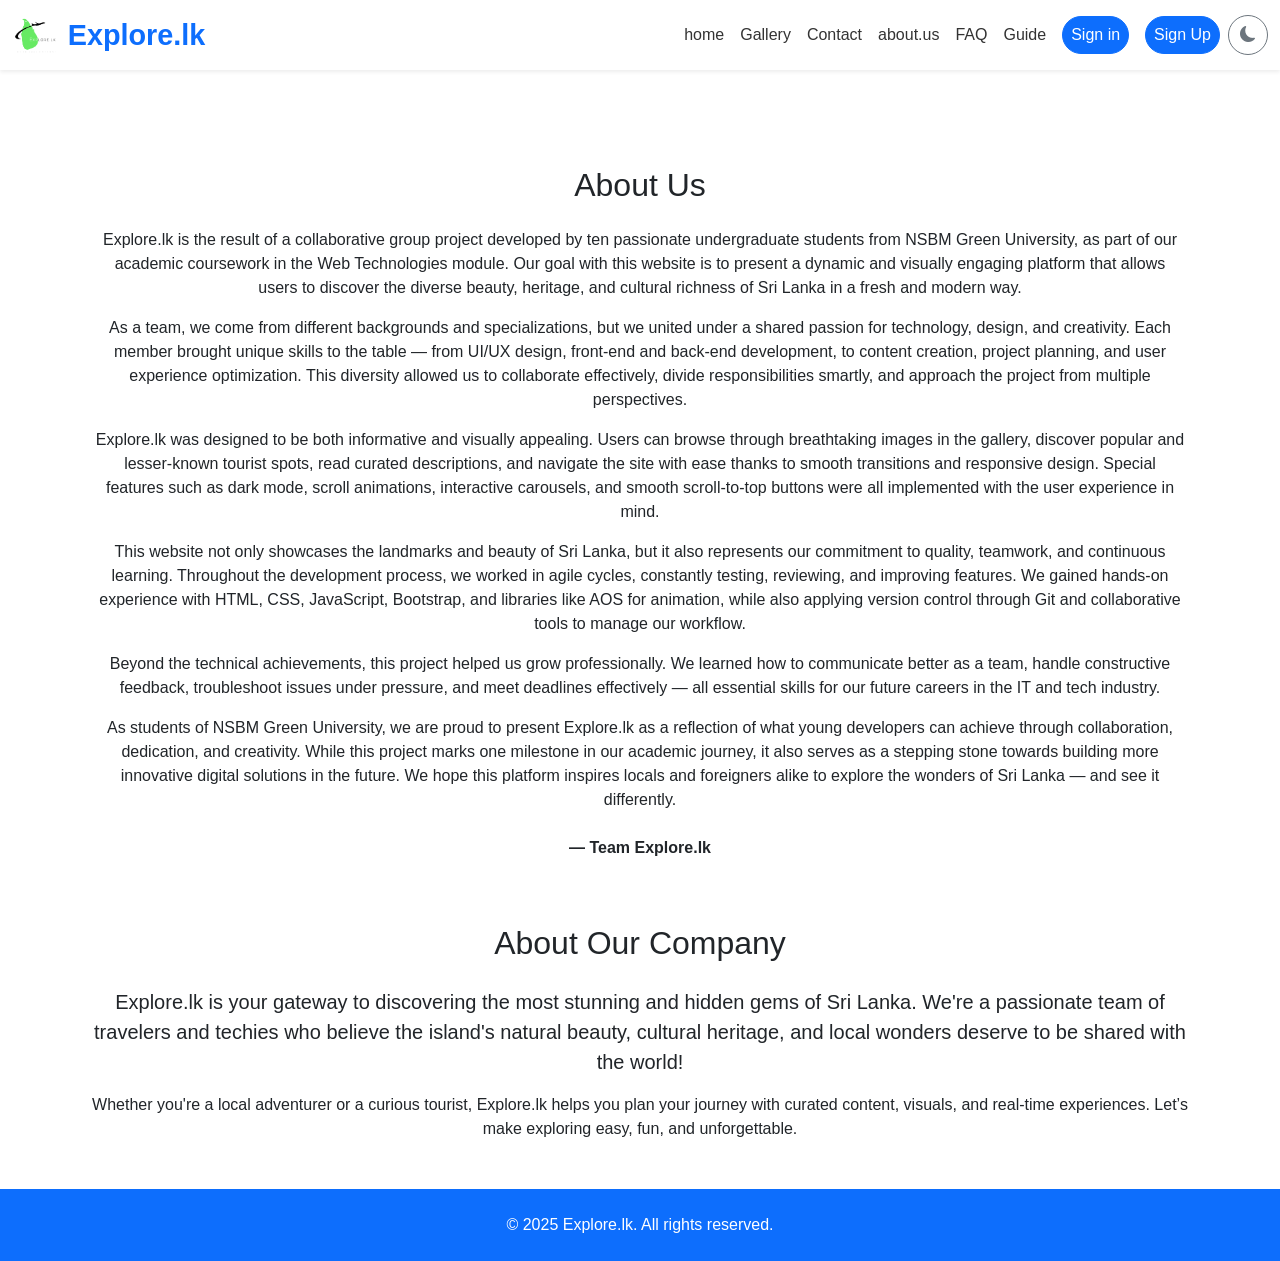
==== Explore.lk (7)/Explore.lk/about.html @ 59991ffa "Add files via upload" ====
<!DOCTYPE html>
<html lang="en">
<head>
  <meta charset="UTF-8">
  <meta name="viewport" content="width=device-width, initial-scale=1.0">
  <title>Explore.lk - See Sri Lanka Differently</title>
  <link href="https://cdn.jsdelivr.net/npm/bootstrap@5.3.0/dist/css/bootstrap.min.css" rel="stylesheet">
  <link href="https://cdn.jsdelivr.net/npm/bootstrap-icons@1.10.5/font/bootstrap-icons.css" rel="stylesheet">
  <link href="https://cdn.jsdelivr.net/npm/aos@2.3.4/dist/aos.css" rel="stylesheet">
  <link rel="stylesheet" href="assets/css/style.css">
</head>
<body>
  <!-- Preloader -->
  <div id="preloader">
    <img src="assets/img/preloader/Explore.lk Logo.png" alt="Logo" class="preloader-logo" />
  </div>
  <script>
    /* Disable right-click */
    document.addEventListener("contextmenu", function(e) {
        e.preventDefault();
    });

    /* Disable copy */
    document.addEventListener("copy", function(e) {
        e.preventDefault();
    });

    /* Disable paste */
    document.addEventListener("paste", function(e) {
        e.preventDefault();
    });

    /* Disable text selection */
    document.addEventListener("selectstart", function(e) {
        e.preventDefault();
    });

    /* Disable image dragging */
    document.addEventListener("dragstart", function(e) {
        if (e.target.tagName === "IMG") {
            e.preventDefault();
        }
    });

    /* Disable link dragging */
    document.addEventListener("dragstart", function(e) {
        if (e.target.tagName === "A") {
            e.preventDefault();
        }
    });

    /* Ensure default cursor on all elements and pointer cursor on clickable elements */
    document.addEventListener("mouseover", function(e) {
        if (["A", "BUTTON", "IMG", "INPUT", "I"].includes(e.target.tagName)) {
            e.target.style.cursor = "pointer";
        } else {
            e.target.style.cursor = "default";
        }
    });
   </script>


<!-- Header -->
<header class="shadow-sm fixed-top">
  <nav class="navbar navbar-expand-md navbar-light">
    <div class="container-fluid">
      <div class="d-flex align-items-center gap-2">
        <div class="logo-wrapper position-relative">
          <img src="assets/img/logos/logo-light.png" alt="Logo" class="nav-logo light-logo">
          <img src="assets/img/logos/logo-dark.png" alt="Logo" class="nav-logo dark-logo">
        </div>
          <h1 class="site-title text-primary fw-bold m-0">Explore.lk</h1>
        </div>

        <button class="navbar-toggler" type="button" data-bs-toggle="collapse" data-bs-target="#navbarNav">
          <span class="navbar-toggler-icon"></span>
        </button>

        <div class="collapse navbar-collapse justify-content-end" id="navbarNav">
          <ul class="navbar-nav align-items-center">
           <li class="nav-item">
              <a href="index.html" class="nav-link">home</a>
            </li>
            <li class="nav-item">
              <a href="gallery.html" class="nav-link">Gallery</a>
            </li>
            <li class="nav-item">
              <a href="contact.html" class="nav-link">Contact</a>
            </li>
            </li>
            <li class="nav-item">
              <a href="about.html" class="nav-link">about.us</a>
            </li>
            <li class="nav-item">
                <a href="index.html#faq" class="nav-link">FAQ</a>
            </li>
            <li class="nav-item">
                <a href="index.html#guide" class="nav-link">Guide</a>
            </li>
          <li class="nav-link">
              <a href="login.html" class="btn btn-primary rounded-pill px-2">Sign in</a>
            </li>
            <li class="nav-link">
              <a href="signup.html" class="btn btn-primary rounded-pill px-2">Sign Up</a>
            </li>
          <div class="header-actions">
          <button id="darkModeToggle" class="btn btn-outline-secondary rounded-circle" title="Toggle dark mode">
            <i class="bi bi-moon-fill" id="darkIcon"></i>
          </button>
          </ul>
        </div>
      </div>
    </nav>
  </header>


  <!-- Main Content -->
  <main class="container my-5">
    <div class="text-center">
       <section class="container py-5">
  <h2 class="text-center mb-4">About Us</h2>
  <p>
    Explore.lk is the result of a collaborative group project developed by ten passionate undergraduate students from NSBM Green University, as part of our academic coursework in the Web Technologies module. Our goal with this website is to present a dynamic and visually engaging platform that allows users to discover the diverse beauty, heritage, and cultural richness of Sri Lanka in a fresh and modern way.
  </p>

  <p>
    As a team, we come from different backgrounds and specializations, but we united under a shared passion for technology, design, and creativity. Each member brought unique skills to the table — from UI/UX design, front-end and back-end development, to content creation, project planning, and user experience optimization. This diversity allowed us to collaborate effectively, divide responsibilities smartly, and approach the project from multiple perspectives.
  </p>

  <p>
    Explore.lk was designed to be both informative and visually appealing. Users can browse through breathtaking images in the gallery, discover popular and lesser-known tourist spots, read curated descriptions, and navigate the site with ease thanks to smooth transitions and responsive design. Special features such as dark mode, scroll animations, interactive carousels, and smooth scroll-to-top buttons were all implemented with the user experience in mind.
  </p>

  <p>
    This website not only showcases the landmarks and beauty of Sri Lanka, but it also represents our commitment to quality, teamwork, and continuous learning. Throughout the development process, we worked in agile cycles, constantly testing, reviewing, and improving features. We gained hands-on experience with HTML, CSS, JavaScript, Bootstrap, and libraries like AOS for animation, while also applying version control through Git and collaborative tools to manage our workflow.
  </p>

  <p>
    Beyond the technical achievements, this project helped us grow professionally. We learned how to communicate better as a team, handle constructive feedback, troubleshoot issues under pressure, and meet deadlines effectively — all essential skills for our future careers in the IT and tech industry.
  </p>

  <p>
    As students of NSBM Green University, we are proud to present Explore.lk as a reflection of what young developers can achieve through collaboration, dedication, and creativity. While this project marks one milestone in our academic journey, it also serves as a stepping stone towards building more innovative digital solutions in the future. We hope this platform inspires locals and foreigners alike to explore the wonders of Sri Lanka — and see it differently.
  </p>

  <p class="text-center mt-4 fw-bold">
    — Team Explore.lk
  </p>
</section>

      <h2 class="mb-4">About Our Company</h2>
      <p class="lead">
        Explore.lk is your gateway to discovering the most stunning and hidden gems of Sri Lanka.
        We're a passionate team of travelers and techies who believe the island's natural beauty,
        cultural heritage, and local wonders deserve to be shared with the world!
      </p>
      <p>
        Whether you're a local adventurer or a curious tourist, Explore.lk helps you plan your
        journey with curated content, visuals, and real-time experiences. Let’s make exploring easy,
        fun, and unforgettable.
      </p>
    </div>
  </main>
<script src="https://cdn.jsdelivr.net/npm/bootstrap@5.3.0/dist/js/bootstrap.bundle.min.js"></script>
  <!-- Footer -->
  <footer class="bg-primary text-white text-center py-4">
    <p class="mb-0">&copy; 2025 Explore.lk. All rights reserved.</p>
  </footer>

  <!-- Scroll to top -->
  <button id="scrollToTopBtn">↑</button>

  <!-- Scripts -->
  <script src="https://cdn.jsdelivr.net/npm/bootstrap@5.3.0/dist/js/bootstrap.bundle.min.js"></script>
  <script src="https://cdn.jsdelivr.net/npm/aos@2.3.4/dist/aos.js"></script>
  <script src="assets/js/main.js"></script>
  <script src="login.js"></script>
</body>
</html>
---- Explore.lk (7)/Explore.lk/assets/css/style.css ----
/* ===== LOGIN PAGE STYLES ===== */
.login-container button {
  width: 100%;
  padding: 12px;
  background: var(--primary);
  color: #fff;
  border: none;
  border-radius: 8px;
  font-weight: 600;
  cursor: pointer;
  transition: all 0.3s ease;
}

.login-container button:hover {
  background: #0a6bc7;
  transform: translateY(-2px);
}


body.dark-mode .login-container {
  background: var(--card-dark);
  color: var(--text-light);
  box-shadow: 0 8px 25px rgba(13,131,253,0.4);
  border: 1px solid var(--primary);
}

.login-container h2 {
  color: var(--primary);
  margin-bottom: 25px;
}

.login-container input {
  width: 100%;
  padding: 12px 15px;
  margin-bottom: 20px;
  border-radius: 8px;
  border: 1px solid #ccc;
  transition: all 0.3s ease;
}

body.dark-mode .login-container input {
  background: #3b3939;
  border-color: #000000;
  color: var(--text-light);
}

.login-container input:focus {
  border-color: var(--primary);
  box-shadow: 0 0 0 3px rgba(13,131,253,0.1);
}

body.dark-mode .login-container input:focus {
  box-shadow: 0 0 0 3px rgba(13,131,253,0.2);
}

.login-container button {
  width: 100%;
  padding: 12px;
  background: var(--primary);
  color: #fff;
  border: none;
  border-radius: 8px;
  font-weight: 600;
  cursor: pointer;
  transition: all 0.3s ease;
}

.login-container button:hover {
  background: #0a6bc7;
  transform: translateY(-2px);
}

.login-container .signup-link {
  margin-top: 15px;
  font-size: 14px;
}

.login-container .signup-link a {
  color: var(--primary);
  text-decoration: none;
}

.login-container .signup-link a:hover {
  text-decoration: underline;
}

/* Responsive */
@media (max-width: 767.98px) {
  .login-container {
    margin: 50px 20px;
    padding: 30px;
  }
}

/* ===== GLOBAL STYLES ===== */
:root {
  --primary: #0d83fd;
  --dark-bg: #121212;
  --light-bg: #f8f9fa;
  --card-dark: #302c2c;
  --text-light: #f1f1f1;
}

body {
  padding-top: 70px;
  background-color: #fff;
  font-family: 'Segoe UI', Tahoma, Geneva, Verdana, sans-serif;
  transition: background-color 0.3s ease;
}

body.dark-mode {
  background-color: var(--dark-bg);
  color: var(--text-light);
}

/* Preloader */
#preloader {
  position: fixed;
  width: 100%;
  height: 100vh;
  background: #fff;
  z-index: 9999;
  display: flex;
  align-items: center;
  justify-content: center;
  transition: opacity 0.6s ease;
}

.preloader-logo {
  width: 120px;
  animation: pulse 1.5s infinite ease-in-out;
}

@keyframes pulse {
  0%, 100% { transform: scale(1); opacity: 1; }
  50% { transform: scale(1.1); opacity: 0.6; }
}

/* Header */
header {
  position: fixed;
  top: 0;
  left: 0;
  width: 100%;
  background-color: rgba(255, 255, 255, 0.7);
  backdrop-filter: blur(5px);
  z-index: 1000;
  box-shadow: 0 2px 10px rgba(0,0,0,0.1);
}

body.dark-mode header {
  background-color: rgba(0, 0, 0, 0.5);
}

.site-title {
  font-size: 1.8rem;
  font-weight: 700;
  color: var(--primary);
  margin: 0;
}

.nav-link {
  color: #333;
  font-weight: 500;
  padding: 8px 15px;
  border-radius: 20px;
  transition: all 0.3s ease;
}

body.dark-mode .nav-link {
  color: #ddd;
}

.nav-link:hover, .nav-link.active {
  background-color: var(--primary);
  color: white !important;
}

/* ...existing header styles... */

#darkModeToggle {
  width: 40px;
  height: 40px;
  display: flex;
  align-items: center;
  justify-content: center;
}

/* ===== LOGIN BUTTON IN HEADER ===== */
.header-actions {
  display: flex;
  align-items: center;
  gap: 15px;
  margin-left: auto;
}

.header-login-btn {
  background: var(--primary);
  color: #fff;
  border: none;
  border-radius: 20px;
  padding: 8px 22px;
  font-weight: 600;
  cursor: pointer;
  transition: background 0.3s, transform 0.3s;
  font-size: 1rem;
  margin-left: 10px;
  box-shadow: 0 2px 8px rgba(13,131,253,0.08);
}

.header-login-btn:hover {
  background: #0a6bc7;
  transform: translateY(-2px);
}

body.dark-mode .header-login-btn {
  background: #0d83fd;
  color: #fff;
  border: 1px solid #fff;
}

body.dark-mode .header-login-btn:hover {
  background: #0a6bc7;
  color: #fff;
}

/* ...rest of your CSS... */

/* Footer */
footer {
  background: var(--primary);
  color: white;
  text-align: center;
  padding: 20px;
  margin-top: 40px;
}

/* Scroll to Top */
#scrollToTopBtn {
  position: fixed;
  bottom: 30px;
  right: 30px;
  background: var(--primary);
  color: white;
  border: none;
  border-radius: 50%;
  width: 45px;
  height: 45px;
  font-size: 22px;
  display: none;
  z-index: 999;
  box-shadow: 0 4px 10px rgba(0,0,0,0.2);
  cursor: pointer;
}

/* ===== HOMEPAGE STYLES ===== */
/* Carousel */
.carousel-section {
  margin-top: 0;
}

.carousel-item img {
  height: 600px;
  object-fit: cover;
  width: 100%;
}

@media (max-width: 767.98px) {
  .carousel-item img {
    height: auto;
    max-height: 100vh;
    object-fit: contain;
  }
}

.carousel-caption {
  text-align: center;
}

@media (min-width: 768px) {
  .carousel-caption {
    text-align: left;
    left: 5%;
  }
}

.carousel-caption h5 {
  background: rgba(0, 0, 0, 0.5);
  color: #fff;
  display: inline-block;
  padding: 10px 20px;
  border-radius: 25px;
  font-size: 1.5rem;
}

@media (max-width: 767.98px) {
  .carousel-caption h5 {
    font-size: 1rem;
    padding: 6px 12px;
  }
}

/* Carousel indicators */
.carousel-indicators [data-bs-target] {
  position: relative;
  width: 60px;
  height: 6px;
  border: none;
  border-radius: 24px;
  background: transparent;
}

.carousel-indicators [data-bs-target] span {
  content: "";
  position: absolute;
  top: 0;
  left: 0;
  width: 0;
  height: 100%;
  background: var(--primary);
  border-radius: inherit;
  transition: width 0.3s ease;
}

/* Tours Section */
.tours-section {
  padding: 80px 0;
}

.section-title {
  text-align: center;
  margin-bottom: 40px;
  color: var(--primary);
  position: relative;
  padding-bottom: 15px;
}

.section-title:after {
  content: '';
  position: absolute;
  bottom: 0;
  left: 50%;
  transform: translateX(-50%);
  width: 80px;
  height: 3px;
  background: var(--primary);
  border-radius: 2px;
}

.card {
  transition: transform 0.3s ease;
  height: 100%;
}

.card:hover {
  transform: translateY(-10px);
}

.card-img-top {
  height: 250px;
  object-fit: cover;
}

/* FAQ Section */
.accordion-button:not(.collapsed) {
  background-color: var(--primary);
  color: white;
}

/* Guide Section */
.guide-section {
  padding: 80px 0;
  background: var(--light-bg);
}

body.dark-mode .guide-section {
  background: #282626;
}

/* ===== GALLERY PAGE STYLES ===== */
.gallery-section {
  padding: 80px 0;
}

.gallery-filters {
  display: flex;
  justify-content: center;
  flex-wrap: wrap;
  gap: 10px;
  margin-bottom: 30px;
}

.gallery-filter-btn {
  background: transparent;
  border: 1px solid var(--primary);
  color: var(--primary);
  padding: 8px 20px;
  border-radius: 30px;
  transition: all 0.3s ease;
  font-weight: 500;
  cursor: pointer;
}

.gallery-filter-btn.active, 
.gallery-filter-btn:hover {
  background: var(--primary);
  color: white;
}

.gallery-grid {
  display: grid;
  grid-template-columns: repeat(auto-fill, minmax(300px, 1fr));
  gap: 25px;
}

.gallery-item {
  position: relative;
  border-radius: 10px;
  overflow: hidden;
  box-shadow: 0 5px 15px rgba(0,0,0,0.1);
  aspect-ratio: 4/3;
  transition: transform 0.3s ease;
}

.gallery-item:hover {
  transform: translateY(-10px);
}

.gallery-item img {
  width: 100%;
  height: 100%;
  object-fit: cover;
  display: block;
}

.gallery-overlay {
  position: absolute;
  top: 0;
  left: 0;
  width: 100%;
  height: 100%;
  background: rgba(0, 0, 0, 0.7);
  display: flex;
  flex-direction: column;
  justify-content: flex-end;
  padding: 20px;
  opacity: 0;
  transition: opacity 0.3s ease;
}

.gallery-item:hover .gallery-overlay {
  opacity: 1;
}

.gallery-title {
  color: white;
  font-size: 1.2rem;
  font-weight: 600;
  margin-bottom: 8px;
}

.gallery-description {
  color: #ddd;
  font-size: 0.9rem;
}

/* ===== CONTACT PAGE STYLES ===== */
.contact-section {
  padding: 80px 0;
}

.contact-container {
  max-width: 800px;
  margin: 0 auto;
  background: white;
  border-radius: 15px;
  overflow: hidden;
  box-shadow: 0 10px 30px rgba(0,0,0,0.1);
  padding: 30px;
}

body.dark-mode .contact-container {
  background: var(--card-dark);
}

.contact-header {
  text-align: center;
  margin-bottom: 30px;
}

.contact-methods {
  display: flex;
  flex-direction: column;
  gap: 30px;
  margin-bottom: 30px;
}

.contact-card {
  background: var(--light-bg);
  border-radius: 10px;
  padding: 25px;
  display: flex;
  flex-direction: column;
  align-items: center;
  text-align: center;
  transition: transform 0.3s ease;
}

body.dark-mode .contact-card {
  background: rgba(255,255,255,0.05);
}

.contact-card:hover {
  transform: translateY(-5px);
  box-shadow: 0 5px 15px rgba(13, 131, 253, 0.2);
}

.contact-icon {
  width: 70px;
  height: 70px;
  background: rgba(13, 131, 253, 0.1);
  border-radius: 50%;
  display: flex;
  align-items: center;
  justify-content: center;
  margin-bottom: 20px;
  font-size: 30px;
  color: var(--primary);
}

.contact-title {
  font-size: 1.3rem;
  margin-bottom: 10px;
  color: var(--primary);
}

.contact-description {
  margin-bottom: 20px;
  color: #666;
}

body.dark-mode .contact-description {
  color: #ccc;
}

.btn-contact {
  background: var(--primary);
  color: white;
  padding: 10px 25px;
  border-radius: 30px;
  display: inline-flex;
  align-items: center;
  gap: 8px;
  font-weight: 500;
  text-decoration: none;
  transition: all 0.3s ease;
}

.btn-contact:hover {
  background: #0a6bc7;
  color: white;
  transform: translateY(-3px);
}

.contact-form .form-control {
  padding: 12px 15px;
  margin-bottom: 20px;
  border: 1px solid #ddd;
  border-radius: 5px;
  transition: all 0.3s ease;
}

body.dark-mode .contact-form .form-control {
  background: #333;
  border-color: #444;
  color: #f1f1f1;
}

.contact-form .form-control:focus {
  border-color: var(--primary);
  box-shadow: 0 0 0 3px rgba(13, 131, 253, 0.1);
}

body.dark-mode .contact-form .form-control:focus {
  box-shadow: 0 0 0 3px rgba(13, 131, 253, 0.2);
}

.contact-form textarea.form-control {
  min-height: 150px;
  resize: vertical;
}

.btn-submit {
  background: var(--primary);
  color: white;
  padding: 12px 30px;
  border: none;
  border-radius: 30px;
  font-weight: 600;
  transition: all 0.3s ease;
}

.btn-submit:hover {
  background: #0a6bc7;
  transform: translateY(-3px);
}

/* ===== ABOUT BOX STYLES ===== */
/* About Boxes */
.about-box {
  background: #fff;
  color: #0d83fd;
  padding: 40px; /* bigger padding */
  border-radius: 10px;
  box-shadow: 0 8px 20px rgba(0,0,0,0.15); /* stronger shadow */
  transition: all 0.3s ease;
  font-size: 1.1rem; /* slightly bigger text */
}

body.dark-mode .about-box {
  background: #000000;
  color: #0d83fd;
  border: 1px solid #0d83fd;
  box-shadow: 0 8px 25px rgba(13,131,253,0.4); /* glowing effect */
}

/* Headers inside boxes */
.about-box h3 {
  color: inherit;
  font-size: 1.5rem; /* bigger heading */
  margin-bottom: 15px;
}

/* Team Section */
.team-member {
  background: #222; /* darker background for contrast */
  border-radius: 12px;
  box-shadow: 0 6px 18px rgba(0,0,0,0.25);
  transition: transform 0.3s ease, box-shadow 0.3s ease;
  padding: 20px;
}

body.dark-mode .team-member {
  background: #111; 
  box-shadow: 0 6px 20px rgba(13,131,253,0.5); /* subtle blue glow */
}

.team-member:hover {
  transform: translateY(-5px);
  box-shadow: 0 10px 30px rgba(13,131,253,0.6);
}

.team-member img {
  width: 120px; /* slightly bigger profile pics */
  height: 120px;
  border-radius: 50%;
  margin-bottom: 15px;
}
@media (prefers-color-scheme: dark) {
  .member-card {
    background-color: #000; /* black background */
    color: #000000;            /* white text for contrast */
  }

  .member-card .role {
    color: #000000; /* optional: slightly dimmed text for roles */
  }
}



/* Responsive adjustments */
@media (max-width: 767.98px) {
  .gallery-grid {
    grid-template-columns: 1fr;
  }
  
  .contact-methods {
    flex-direction: column;
  }
  
  .section-title {
    font-size: 1.8rem;
  }
  
  .site-title {
    font-size: 1.3rem;
  }
}
img {
  max-width: 100%;
  height: auto;
  display: block;
  transition: transform 0.3s ease;
}

/* For lazy loading */
img.lazy {
  opacity: 0;
  transition: opacity 0.3s ease;
}

img.lazy.loaded {
  opacity: 1;
}

.nav-logo {
  height: 40px;
  width: auto;
}

.light-logo { display: block; }
.dark-logo { display: none; }

body.dark-mode .light-logo { display: none; }
body.dark-mode .dark-logo { display: block; }
* Dark mode styles */
body.dark-mode {
  background-color: #292727;
  color: #f1f1f1;
}

/* Inputs in dark mode */
body.dark-mode input.form-control {
  background-color: #171616;
  color: #fff;
  border-color: #ffffff;
}

body.dark-mode input.form-control::placeholder {
  color: #ffffff;
  
}

/* Change logo visibility */
body.dark-mode .light-logo {
  display: none !important;
}

body.dark-mode .dark-logo {
  display: inline !important;
}

/* ===== Animated Picture Background for Login & Signup ===== */
.login-container, .signup-container {
  min-height: fit-content;
  background-size: cover;
  background-position: center;
  background-repeat: no-repeat;
  animation: bgSlide 24s linear infinite;
  transition: background-image 1s ease;
}

@keyframes bgSlide {
  0%   { background-image: url('../img/gallery/Mirissa.jpg'); }
  33%  { background-image: url('../img/gallery/Trinco.jpg'); }
  66%  { background-image: url('../img/gallery/Bentota.jpg'); }
  100% { background-image: url('../img/gallery/kandy.jpg'); }
}
.signup-card, .login-card {
  background: rgba(255, 255, 255, 0.75); /* semi-transparent white */
  backdrop-filter: blur(8px);            /* background blur */
  box-shadow: 0 8px 32px rgba(0,0,0,0.18); /* soft shadow */
  border-radius: 18px;
  border: 1px solid rgba(13, 131, 253, 0.08);
}

/* For dark mode */
body.dark-mode .signup-card, body.dark-mode .login-card {
  background: rgba(48, 44, 44, 0.85); /* semi-transparent dark */
  color: #f1f1f1;
  border: 1px solid rgba(13, 131, 253, 0.18);
}
body.dark-mode .signup-card,
body.dark-mode .login-card {
  color: #fff;
}

body.dark-mode .signup-card h2,
body.dark-mode .signup-card label,
body.dark-mode .signup-card p,
body.dark-mode .login-card h2,
body.dark-mode .login-card label,
body.dark-mode .login-card p {
  color: #fff;
}

body.dark-mode .signup-card input,
body.dark-mode .login-card input,
body.dark-mode .signup-card ::placeholder,
body.dark-mode .login-card ::placeholder {
  color: #fff;
}
/* ===== End of file ===== */
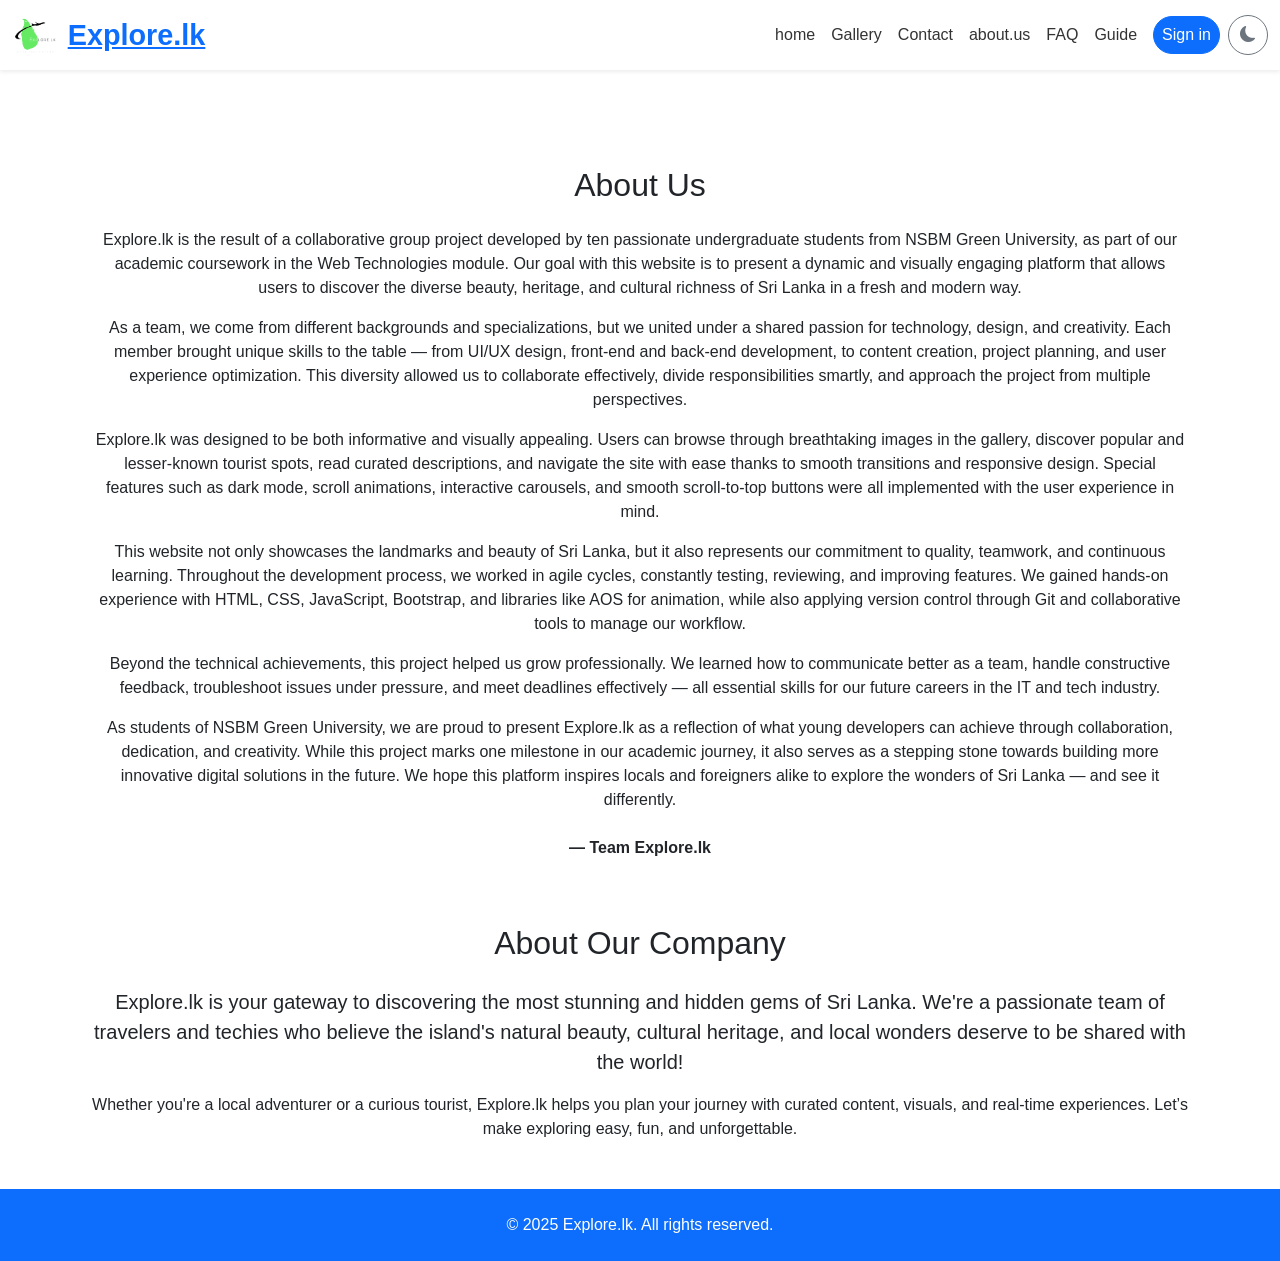
==== commit a217a2f6: "Add files via upload" ====
--- a/Explore.lk (7)/Explore.lk/about.html
+++ b/Explore.lk (7)/Explore.lk/about.html
@@ -66,10 +66,16 @@
     <div class="container-fluid">
       <div class="d-flex align-items-center gap-2">
         <div class="logo-wrapper position-relative">
-          <img src="assets/img/logos/logo-light.png" alt="Logo" class="nav-logo light-logo">
-          <img src="assets/img/logos/logo-dark.png" alt="Logo" class="nav-logo dark-logo">
+          <a href="index.html">
+            <img src="assets/img/logos/logo-light.png" alt="Logo" class="nav-logo light-logo">
+            <img src="assets/img/logos/logo-dark.png" alt="Logo" class="nav-logo dark-logo">
+          </a>
+          
+          
         </div>
+          <a href="index.html">
           <h1 class="site-title text-primary fw-bold m-0">Explore.lk</h1>
+          </a>
         </div>
 
         <button class="navbar-toggler" type="button" data-bs-toggle="collapse" data-bs-target="#navbarNav">
@@ -100,9 +106,7 @@
           <li class="nav-link">
               <a href="login.html" class="btn btn-primary rounded-pill px-2">Sign in</a>
             </li>
-            <li class="nav-link">
-              <a href="signup.html" class="btn btn-primary rounded-pill px-2">Sign Up</a>
-            </li>
+            
           <div class="header-actions">
           <button id="darkModeToggle" class="btn btn-outline-secondary rounded-circle" title="Toggle dark mode">
             <i class="bi bi-moon-fill" id="darkIcon"></i>
--- a/Explore.lk (7)/Explore.lk/assets/css/style.css
+++ b/Explore.lk (7)/Explore.lk/assets/css/style.css
@@ -742,7 +742,7 @@
 }
 
 /* ===== Animated Picture Background for Login & Signup ===== */
-.login-container, .signup-container {
+.login-container, .signup-container  {
   min-height: fit-content;
   background-size: cover;
   background-position: center;
@@ -757,7 +757,7 @@
   66%  { background-image: url('../img/gallery/Bentota.jpg'); }
   100% { background-image: url('../img/gallery/kandy.jpg'); }
 }
-.signup-card, .login-card {
+.signup-card, .login-card  {
   background: rgba(255, 255, 255, 0.75); /* semi-transparent white */
   backdrop-filter: blur(8px);            /* background blur */
   box-shadow: 0 8px 32px rgba(0,0,0,0.18); /* soft shadow */
@@ -766,7 +766,7 @@
 }
 
 /* For dark mode */
-body.dark-mode .signup-card, body.dark-mode .login-card {
+body.dark-mode .signup-card, body.dark-mode .login-card ,body.dark-mode .contact-card {
   background: rgba(48, 44, 44, 0.85); /* semi-transparent dark */
   color: #f1f1f1;
   border: 1px solid rgba(13, 131, 253, 0.18);
@@ -791,4 +791,191 @@
 body.dark-mode .login-card ::placeholder {
   color: #fff;
 }
-/* ===== End of file ===== */+    /* Strength bar */
+    #strengthBar {
+      width: 100%;
+      height: 8px;
+      background: #ddd;
+      border-radius: 5px;
+    }
+    #strengthFill {
+      height: 100%;
+      width: 0%;
+      border-radius: 5px;
+      transition: width 0.3s ease, background 0.3s ease;
+    }
+/* ===== End of file ===== */
+/* Futuristic Sidebar (Glassmorphism) */
+.sidebar {
+  width: 320px;
+  height: 100vh;
+  position: fixed;
+  right: -350px; /* start hidden */
+  top: 0;
+  background: rgba(255, 255, 255, 0.1);
+  backdrop-filter: blur(20px);
+  -webkit-backdrop-filter: blur(20px);
+  border-left: 1px solid rgba(255, 255, 255, 0.2);
+  box-shadow: -5px 0 25px rgba(0, 0, 0, 0.3);
+  padding: 30px;
+  color: #fff;
+  transition: right 0.6s cubic-bezier(0.25, 1, 0.5, 1),
+              opacity 0.6s ease;
+  opacity: 0;
+  z-index: 999;
+  border-radius: 30px 0 0 30px;
+}
+
+/* Active state (slide in) */
+.sidebar.active {
+  right: 0;
+  opacity: 1;
+}
+
+/* Futuristic Headings */
+.sidebar h2 {
+  font-size: 1.8rem;
+  font-weight: 600;
+  margin-bottom: 20px;
+  color: #fff;
+  text-shadow: 0 0 15px rgba(13, 131, 253, 0.8);
+}
+
+/* Profile info text */
+.sidebar p {
+  font-size: 1rem;
+  margin: 10px 0;
+  color: #f1f1f1;
+}
+
+/* Buttons with glowing effect */
+.sidebar button {
+  width: 100%;
+  padding: 12px;
+  background: linear-gradient(135deg, #0d83fd, #00c6ff);
+  color: white;
+  font-size: 1rem;
+  border: none;
+  border-radius: 15px;
+  cursor: pointer;
+  transition: all 0.3s ease;
+  box-shadow: 0 0 15px rgba(13, 131, 253, 0.6);
+}
+
+.sidebar button:hover {
+  background: linear-gradient(135deg, #005bb5, #0096ff);
+  transform: scale(1.05);
+  box-shadow: 0 0 25px rgba(0, 150, 255, 0.9);
+}
+
+/* Floating circular profile icon */
+#profileIcon {
+  position: fixed;
+  right: 20px;
+  top: 50%;
+  transform: translateY(-50%);
+  width: 60px;
+  height: 60px;
+  border-radius: 50%;
+  background: rgba(255,255,255,0.1);
+  backdrop-filter: blur(15px);
+  -webkit-backdrop-filter: blur(15px);
+  box-shadow: 0 0 15px rgba(13, 131, 253, 0.6);
+  display: flex;
+  align-items: center;
+  justify-content: center;
+  cursor: pointer;
+  transition: all 0.3s ease;
+  z-index: 1000;
+}
+
+#profileIcon:hover {
+  transform: translateY(-50%) scale(1.1);
+  box-shadow: 0 0 25px rgba(13, 131, 253, 0.9);
+}
+
+#profileIcon img {
+  width: 50px;
+  height: 50px;
+  border-radius: 50%;
+}
+
+/* Sidebar (frosted glass) */
+.sidebar {
+  width: 320px;
+  height: 100vh;
+  position: fixed;
+  right: -350px; /* hidden by default */
+  top: 0;
+  background: rgba(255, 255, 255, 0.1);
+  backdrop-filter: blur(20px);
+  -webkit-backdrop-filter: blur(20px);
+  border-left: 1px solid rgba(255, 255, 255, 0.2);
+  box-shadow: -5px 0 25px rgba(0, 0, 0, 0.3);
+  padding: 30px;
+  color: #fff;
+  transition: right 0.6s cubic-bezier(0.25, 1, 0.5, 1), opacity 0.6s ease;
+  opacity: 0;
+  z-index: 999;
+  border-radius: 30px 0 0 30px;
+}
+
+.sidebar.active {
+  right: 0;
+  opacity: 1;
+}
+
+.sidebar h2 {
+  font-size: 1.8rem;
+  font-weight: 600;
+  margin-bottom: 20px;
+  color: #fff;
+  text-shadow: 0 0 15px rgba(13, 131, 253, 0.8);
+}
+
+.sidebar p {
+  font-size: 1rem;
+  margin: 10px 0;
+  color: #f1f1f1;
+}
+
+.sidebar button {
+  width: 100%;
+  padding: 12px;
+  background: linear-gradient(135deg, #0d83fd, #00c6ff);
+  color: white;
+  font-size: 1rem;
+  border: none;
+  border-radius: 15px;
+  cursor: pointer;
+  transition: all 0.3s ease;
+  box-shadow: 0 0 15px rgba(13, 131, 253, 0.6);
+}
+
+.sidebar button:hover {
+  background: linear-gradient(135deg, #005bb5, #0096ff);
+  transform: scale(1.05);
+  box-shadow: 0 0 25px rgba(0, 150, 255, 0.9);
+}
+
+.contact-background {
+  width: 100%;
+  min-height: 100vh;
+  background: url("../img/bg1.jpg") no-repeat center center/cover;
+  animation: contactBG 20s infinite;
+}
+
+@keyframes contactBG {
+  0%, 25% {
+    background: url("../img/gallery/Bentota.jpg") no-repeat center center/cover;
+  }
+  26%, 50% {
+    background: url("../img/gallery/kandy.jpg") no-repeat center center/cover;
+  }
+  51%, 75% {
+    background: url("../img/gallery/Mirissa.jpg") no-repeat center center/cover;
+  }
+  76%, 100% {
+    background: url("../img/gallery/Trinco.jpg") no-repeat center center/cover;
+  }
+}
